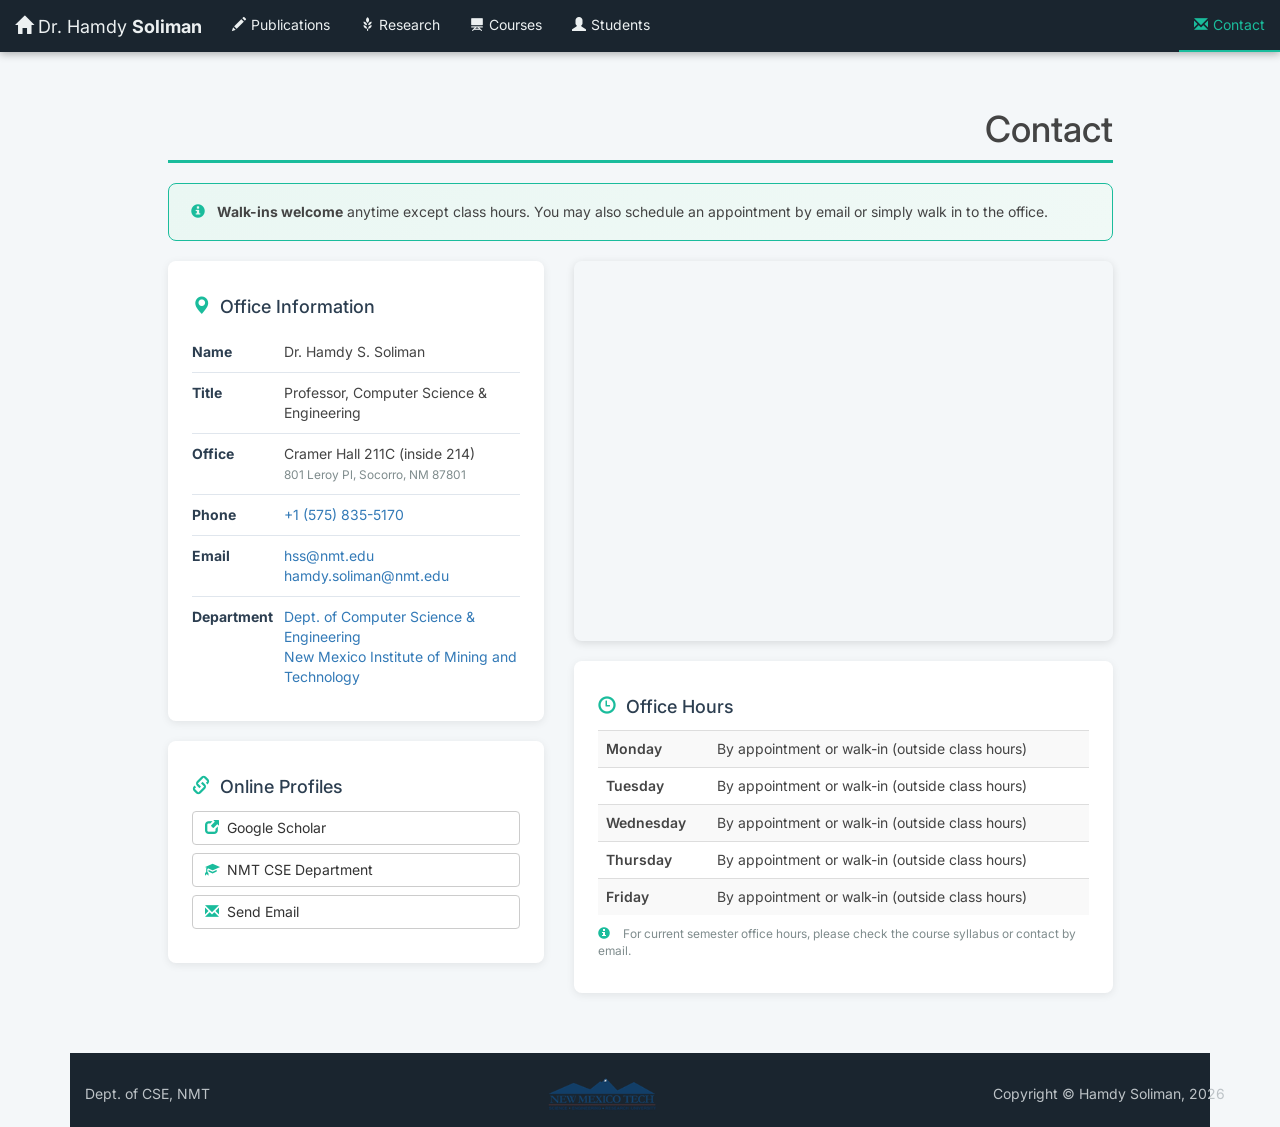
==== contact.html @ b4e38927 "Add files via upload" ====
<!DOCTYPE html>
<html lang="en">
<head>
  <meta charset="utf-8">
  <meta name="viewport" content="width=device-width, initial-scale=1">
  <title>Contact — Dr. Hamdy Soliman</title>
  <link rel="shortcut icon" href="doc_images/_head.png">
  <link rel="stylesheet" href="https://maxcdn.bootstrapcdn.com/bootstrap/3.3.7/css/bootstrap.min.css">
  <link rel="stylesheet" href="shared.css">
  <style>
    .contact-card { background:#fff; border-radius:8px; padding:24px; box-shadow:0 2px 8px rgba(0,0,0,.08); margin-bottom:20px; }
    .contact-card .glyphicon { color:var(--teal); margin-right:10px; }
    .contact-row { padding:10px 0; border-bottom:1px solid var(--border); display:flex; align-items:flex-start; gap:12px; }
    .contact-row:last-child { border-bottom:none; }
    .contact-label { font-weight:700; color:var(--navy); min-width:80px; }
    .contact-value { color:var(--text); }
    .map-container { border-radius:8px; overflow:hidden; box-shadow:0 2px 8px rgba(0,0,0,.12); margin-bottom:20px; }
    .hours-table td { padding:8px 12px; }
    .hours-table tr:nth-child(odd) { background:#f9f9f9; }
    .info-box { background:linear-gradient(135deg,#eaf7f3,#f0f9f6); border:1px solid var(--teal); border-radius:8px; padding:18px 22px; margin-bottom:20px; }
  </style>
</head>
<body>

<nav class="navbar navbar-custome navbar-default navbar-fixed-top" role="navigation">
  <div class="container-fluid">
    <div class="navbar-header">
      <button type="button" class="navbar-toggle collapsed" data-toggle="collapse" data-target="#nav-main">
        <span class="icon-bar"></span><span class="icon-bar"></span><span class="icon-bar"></span>
      </button>
      <a class="navbar-brand" href="index.html">
        <span class="glyphicon glyphicon-home glyphicon_extra_padding"></span>Dr. Hamdy <strong>Soliman</strong>
      </a>
    </div>
    <div class="collapse navbar-collapse" id="nav-main">
      <ul class="nav navbar-nav">
        <li><a href="publications.html"><span class="glyphicon glyphicon-pencil glyphicon_extra_padding"></span>Publications</a></li>
        <li><a href="research.html"><span class="glyphicon glyphicon-grain glyphicon_extra_padding"></span>Research</a></li>
        <li><a href="courses.html"><span class="glyphicon glyphicon-blackboard glyphicon_extra_padding"></span>Courses</a></li>
        <li><a href="students.html"><span class="glyphicon glyphicon-user glyphicon_extra_padding"></span>Students</a></li>
      </ul>
      <ul class="nav navbar-nav navbar-right">
        <li class="active"><a href="contact.html"><span class="glyphicon glyphicon-envelope glyphicon_extra_padding"></span>Contact</a></li>
      </ul>
    </div>
  </div>
</nav>

<div class="container">
  <div class="row">
    <div class="col-md-10 col-md-offset-1">

      <div class="row fade-in one">
        <div class="col-lg-12">
          <h1 class="page-header text-right">Contact</h1>
        </div>
      </div>

      <!-- Info box -->
      <div class="info-box fade-in two">
        <span class="glyphicon glyphicon-info-sign" style="color:var(--teal);margin-right:8px;"></span>
        <strong>Walk-ins welcome</strong> anytime except class hours. You may also schedule an appointment by email or simply walk in to the office.
      </div>

      <div class="row fade-in two">

        <!-- Contact details -->
        <div class="col-md-5">
          <div class="contact-card">
            <h4 style="color:var(--navy);margin-bottom:16px;">
              <span class="glyphicon glyphicon-map-marker"></span>Office Information
            </h4>

            <div class="contact-row">
              <span class="contact-label">Name</span>
              <span class="contact-value">Dr. Hamdy S. Soliman</span>
            </div>
            <div class="contact-row">
              <span class="contact-label">Title</span>
              <span class="contact-value">Professor, Computer Science &amp; Engineering</span>
            </div>
            <div class="contact-row">
              <span class="contact-label">Office</span>
              <span class="contact-value">Cramer Hall 211C (inside 214)<br>
                <small style="color:var(--muted);">801 Leroy Pl, Socorro, NM 87801</small>
              </span>
            </div>
            <div class="contact-row">
              <span class="contact-label">Phone</span>
              <span class="contact-value">
                <a href="tel:+15758355170">+1 (575) 835-5170</a>
              </span>
            </div>
            <div class="contact-row">
              <span class="contact-label">Email</span>
              <span class="contact-value">
                <a href="mailto:hss@nmt.edu">hss@nmt.edu</a><br>
                <a href="mailto:hamdy.soliman@nmt.edu">hamdy.soliman@nmt.edu</a>
              </span>
            </div>
            <div class="contact-row">
              <span class="contact-label">Department</span>
              <span class="contact-value">
                <a href="https://www.cs.nmt.edu/" target="_blank">Dept. of Computer Science &amp; Engineering</a><br>
                <a href="http://www.nmt.edu/" target="_blank">New Mexico Institute of Mining and Technology</a>
              </span>
            </div>
          </div>

          <!-- Quick links -->
          <div class="contact-card">
            <h4 style="color:var(--navy);margin-bottom:14px;">
              <span class="glyphicon glyphicon-link"></span>Online Profiles
            </h4>
            <p>
              <a href="https://scholar.google.com/citations?user=3aSBCKQAAAAJ&hl=en" target="_blank" class="btn btn-default btn-block" style="margin-bottom:8px;text-align:left;">
                <span class="glyphicon glyphicon-new-window" style="margin-right:8px;"></span>Google Scholar
              </a>
              <a href="https://www.cs.nmt.edu/" target="_blank" class="btn btn-default btn-block" style="margin-bottom:8px;text-align:left;">
                <span class="glyphicon glyphicon-education" style="margin-right:8px;"></span>NMT CSE Department
              </a>
              <a href="mailto:hss@nmt.edu" class="btn btn-default btn-block" style="text-align:left;">
                <span class="glyphicon glyphicon-envelope" style="margin-right:8px;color:var(--teal);"></span>Send Email
              </a>
            </p>
          </div>
        </div>

        <!-- Map + office hours -->
        <div class="col-md-7">

          <!-- Google Map -->
          <div class="map-container">
            <iframe
              src="https://www.google.com/maps/embed?pb=!1m18!1m12!1m3!1d3283.9!2d-106.905184!3d34.066807!2m3!1f0!2f0!3f0!3m2!1i1024!2i768!4f13.1!3m3!1m2!1s0x86d0e4b6b6b6b6b7%3A0x0!2sCramer+Hall%2C+New+Mexico+Tech!5e0!3m2!1sen!2sus!4v1234567890"
              width="100%" height="380" style="border:0;display:block;" allowfullscreen="" loading="lazy"
              referrerpolicy="no-referrer-when-downgrade">
            </iframe>
          </div>

          <!-- Office hours -->
          <div class="contact-card">
            <h4 style="color:var(--navy);margin-bottom:14px;">
              <span class="glyphicon glyphicon-time"></span>Office Hours
            </h4>
            <table class="table hours-table" style="margin-bottom:0;">
              <tbody>
                <tr>
                  <td style="font-weight:600;">Monday</td>
                  <td>By appointment or walk-in (outside class hours)</td>
                </tr>
                <tr>
                  <td style="font-weight:600;">Tuesday</td>
                  <td>By appointment or walk-in (outside class hours)</td>
                </tr>
                <tr>
                  <td style="font-weight:600;">Wednesday</td>
                  <td>By appointment or walk-in (outside class hours)</td>
                </tr>
                <tr>
                  <td style="font-weight:600;">Thursday</td>
                  <td>By appointment or walk-in (outside class hours)</td>
                </tr>
                <tr>
                  <td style="font-weight:600;">Friday</td>
                  <td>By appointment or walk-in (outside class hours)</td>
                </tr>
              </tbody>
            </table>
            <p style="margin-top:10px;font-size:.85em;color:var(--muted);">
              <span class="glyphicon glyphicon-info-sign"></span>
              For current semester office hours, please check the course syllabus or contact by email.
            </p>
          </div>

        </div>
      </div>

    </div>
  </div>

  <footer class="site-footer">
    <div class="container">
      <div class="footer-inner">
        <a href="https://www.cs.nmt.edu/" target="_blank">Dept. of CSE, NMT</a>
        <a href="http://www.nmt.edu/" target="_blank">
          <img src="doc_images/nmt_logo.png" alt="New Mexico Tech" style="height:34px;">
        </a>
        <span>Copyright &copy; Hamdy Soliman, 2026</span>
      </div>
    </div>
  </footer>
</div>

<a id="back-to-top" href="#" class="btn" role="button">
  <span class="glyphicon glyphicon-chevron-up"></span>
</a>

<script src="https://ajax.googleapis.com/ajax/libs/jquery/1.12.4/jquery.min.js"></script>
<script src="https://maxcdn.bootstrapcdn.com/bootstrap/3.3.7/js/bootstrap.min.js"></script>
<script>
$(window).scroll(function(){ $('#back-to-top').toggle($(this).scrollTop() > 200); });
$('#back-to-top').click(function(){ $('html,body').animate({scrollTop:0},400); return false; });
</script>
</body>
</html>
---- shared.css ----
/* ===== Dr. Hamdy Soliman Academic Website ===== */
@import url('https://fonts.googleapis.com/css2?family=Inter:wght@300;400;600;700&display=swap');

:root {
  --teal: #1abc9c;
  --teal-dark: #16a085;
  --navy: #2c3e50;
  --navy-dark: #1a252f;
  --light: #f4f7f9;
  --text: #444;
  --muted: #7f8c8d;
  --border: #e0e6ed;
}

body { padding-top: 70px; background: var(--light); font-family: 'Inter', 'Helvetica Neue', Arial, sans-serif; color: var(--text); }

/* ---- Navbar ---- */
.navbar-custome { background: var(--navy-dark); border: none; box-shadow: 0 2px 8px rgba(0,0,0,.3); }
.navbar-custome .navbar-brand, .navbar-custome .nav>li>a { color: #ecf0f1 !important; }
.navbar-custome .nav>li>a:hover, .navbar-custome .navbar-brand:hover { color: var(--teal) !important; background: transparent; }
.navbar-custome .nav>li.active>a { color: var(--teal) !important; background: transparent; border-bottom: 2px solid var(--teal); }
.glyphicon_extra_padding { margin-right: 5px; }

/* ---- Section headers ---- */
.section-header { background: linear-gradient(90deg, var(--navy), #34495e); color: #fff !important; border-radius: 6px; padding: 12px 18px; margin: 24px 0 14px; font-size: 1em; font-weight: 600; }
.section-header .glyphicon { margin-right: 8px; }

/* ---- Page header ---- */
.page-header { border-bottom: 3px solid var(--teal); padding-bottom: 10px; }

/* ---- Fade animations ---- */
.fade-in { animation: fadeIn .6s ease both; }
.one  { animation-delay: .1s; } .two  { animation-delay: .25s; }
.three{ animation-delay: .4s; } .four { animation-delay: .55s; }
@keyframes fadeIn { from { opacity:0; transform:translateY(12px); } to { opacity:1; transform:translateY(0); } }

/* ---- Cards ---- */
.card { background:#fff; border-radius:8px; box-shadow:0 2px 8px rgba(0,0,0,.07); padding:22px; margin-bottom:20px; transition:transform .2s,box-shadow .2s; }
.card:hover { transform:translateY(-4px); box-shadow:0 6px 20px rgba(0,0,0,.12); }
.card-icon { font-size:2em; color:var(--teal); display:block; margin-bottom:10px; }
.card h4 { color:var(--navy); margin-bottom:6px; }
.card p { color:var(--muted); font-size:.88em; margin:0; }

/* ---- Publications ---- */
.pub-row td { padding:12px 8px; vertical-align:top; border-top:1px solid var(--border); }
.pub-num { color:var(--muted); font-size:.82em; min-width:32px; padding-top:14px; }
.pub-badge { display:inline-block; background:var(--teal); color:#fff; border-radius:4px; font-size:.7em; padding:2px 8px; margin-bottom:5px; font-weight:600; letter-spacing:.5px; }
.pub-badge.patent { background:#8e44ad; }
.pub-badge.book { background:#e67e22; }
.pub-badge.grant { background:#27ae60; }
.pub-title a { font-weight:600; color:var(--navy); text-decoration:none; }
.pub-title a:hover { color:var(--teal); }
.pub-meta { font-size:.83em; color:var(--muted); margin-top:3px; }
.pub-year { color:#999; }
.pub-new { display:inline-block; background:#e74c3c; color:#fff; font-size:.65em; padding:1px 6px; border-radius:10px; margin-left:6px; vertical-align:middle; font-weight:700; animation: pulse 2s infinite; }
@keyframes pulse { 0%,100%{opacity:1} 50%{opacity:.6} }

/* ---- Grant cards ---- */
.grant-card { background:#fff; border-left:4px solid var(--teal); border-radius:6px; padding:16px 20px; margin-bottom:14px; box-shadow:0 1px 4px rgba(0,0,0,.06); }
.grant-card.pi { border-left-color:var(--navy); }
.grant-card.co-pi { border-left-color:#8e44ad; }
.grant-title { font-weight:700; color:var(--navy); margin-bottom:5px; font-size:.97em; }
.grant-meta { font-size:.82em; color:var(--muted); margin-top:4px; }
.grant-amount { font-weight:700; color:var(--teal); }

/* ---- Timeline ---- */
.timeline { position:relative; padding:0; list-style:none; }
.timeline::before { content:''; position:absolute; left:50%; width:3px; background:var(--teal); top:0; bottom:0; margin-left:-1.5px; }
.timeline-item { margin-bottom:28px; position:relative; }
.timeline-item::after { content:''; display:table; clear:both; }
.timeline-badge { width:40px; height:40px; border-radius:50%; background:var(--teal); color:#fff; display:flex; align-items:center; justify-content:center; position:absolute; left:50%; margin-left:-20px; top:8px; z-index:2; font-size:.8em; font-weight:700; box-shadow:0 2px 6px rgba(0,0,0,.2); }
.timeline-panel { width:44%; background:#fff; border-radius:8px; padding:14px 18px; box-shadow:0 2px 8px rgba(0,0,0,.07); position:relative; }
.timeline-panel::after { content:''; position:absolute; top:18px; width:0; height:0; border-style:solid; }
.timeline-item:nth-child(odd) .timeline-panel { float:left; }
.timeline-item:nth-child(odd) .timeline-panel::after { right:-10px; border-width:10px 0 10px 10px; border-color:transparent transparent transparent #fff; }
.timeline-item:nth-child(even) .timeline-panel { float:right; }
.timeline-item:nth-child(even) .timeline-panel::after { left:-10px; border-width:10px 10px 10px 0; border-color:transparent #fff transparent transparent; }
.timeline-title { font-weight:700; color:var(--navy); font-size:.95em; margin-bottom:4px; }
.timeline-year { color:var(--teal); font-weight:700; font-size:.85em; }
.timeline-body { font-size:.83em; color:var(--muted); margin-top:4px; }
@media(max-width:768px){
  .timeline::before{left:30px;}
  .timeline-badge{left:10px;margin-left:0;}
  .timeline-panel{width:calc(100% - 70px);float:right!important;}
  .timeline-panel::after{left:-10px!important;right:auto!important;border-width:10px 10px 10px 0!important;border-color:transparent #fff transparent transparent!important;}
}

/* ---- Stat boxes ---- */
.stat-box { background:var(--navy); color:#fff; border-radius:8px; padding:20px; text-align:center; margin-bottom:16px; }
.stat-box .stat-num { font-size:2.4em; font-weight:700; color:var(--teal); display:block; }
.stat-box .stat-label { font-size:.85em; color:#bdc3c7; margin-top:4px; }

/* ---- Courses ---- */
.badge_spring { display:inline-block;background:#27ae60;color:#fff;border-radius:10px;font-size:.72em;padding:2px 8px;margin-left:4px;font-weight:600; }
.badge_fall   { display:inline-block;background:#e67e22;color:#fff;border-radius:10px;font-size:.72em;padding:2px 8px;margin-left:4px;font-weight:600; }
.badge_underGrad { display:inline-block;background:#2980b9;color:#fff;border-radius:10px;font-size:.72em;padding:2px 8px;margin-left:4px;font-weight:600; }
.badge_grad      { display:inline-block;background:#8e44ad;color:#fff;border-radius:10px;font-size:.72em;padding:2px 8px;margin-left:4px;font-weight:600; }

/* ---- Footer ---- */
.site-footer { background:var(--navy-dark); color:#bdc3c7; padding:24px 0 16px; margin-top:40px; }
.site-footer a { color:#bdc3c7; } .site-footer a:hover { color:var(--teal); }
.site-footer .footer-inner { display:flex; align-items:center; justify-content:space-between; flex-wrap:wrap; gap:12px; }

/* ---- Interest badges ---- */
.interest-badge { display:inline-block; background:#eaf7f3; color:var(--teal); border:1px solid var(--teal); border-radius:20px; padding:4px 14px; margin:4px; font-size:.82em; }

/* ---- Back to top ---- */
#back-to-top { position:fixed; bottom:25px; right:25px; display:none; z-index:9999; border-radius:50%; width:42px; height:42px; line-height:1; padding:10px; background:var(--navy); color:#fff; border:none; box-shadow:0 2px 8px rgba(0,0,0,.3); }
#back-to-top:hover { background:var(--teal); color:#fff; }

/* ---- Transparent well ---- */
.well_with_transparent_bg { background:transparent; border:none; box-shadow:none; padding:8px 0; }

/* ---- Research image ---- */
.research-img { width:100%; border-radius:8px; box-shadow:0 2px 10px rgba(0,0,0,.12); }
.img-caption { text-align:center; color:var(--muted); font-size:.8em; margin-top:6px; }
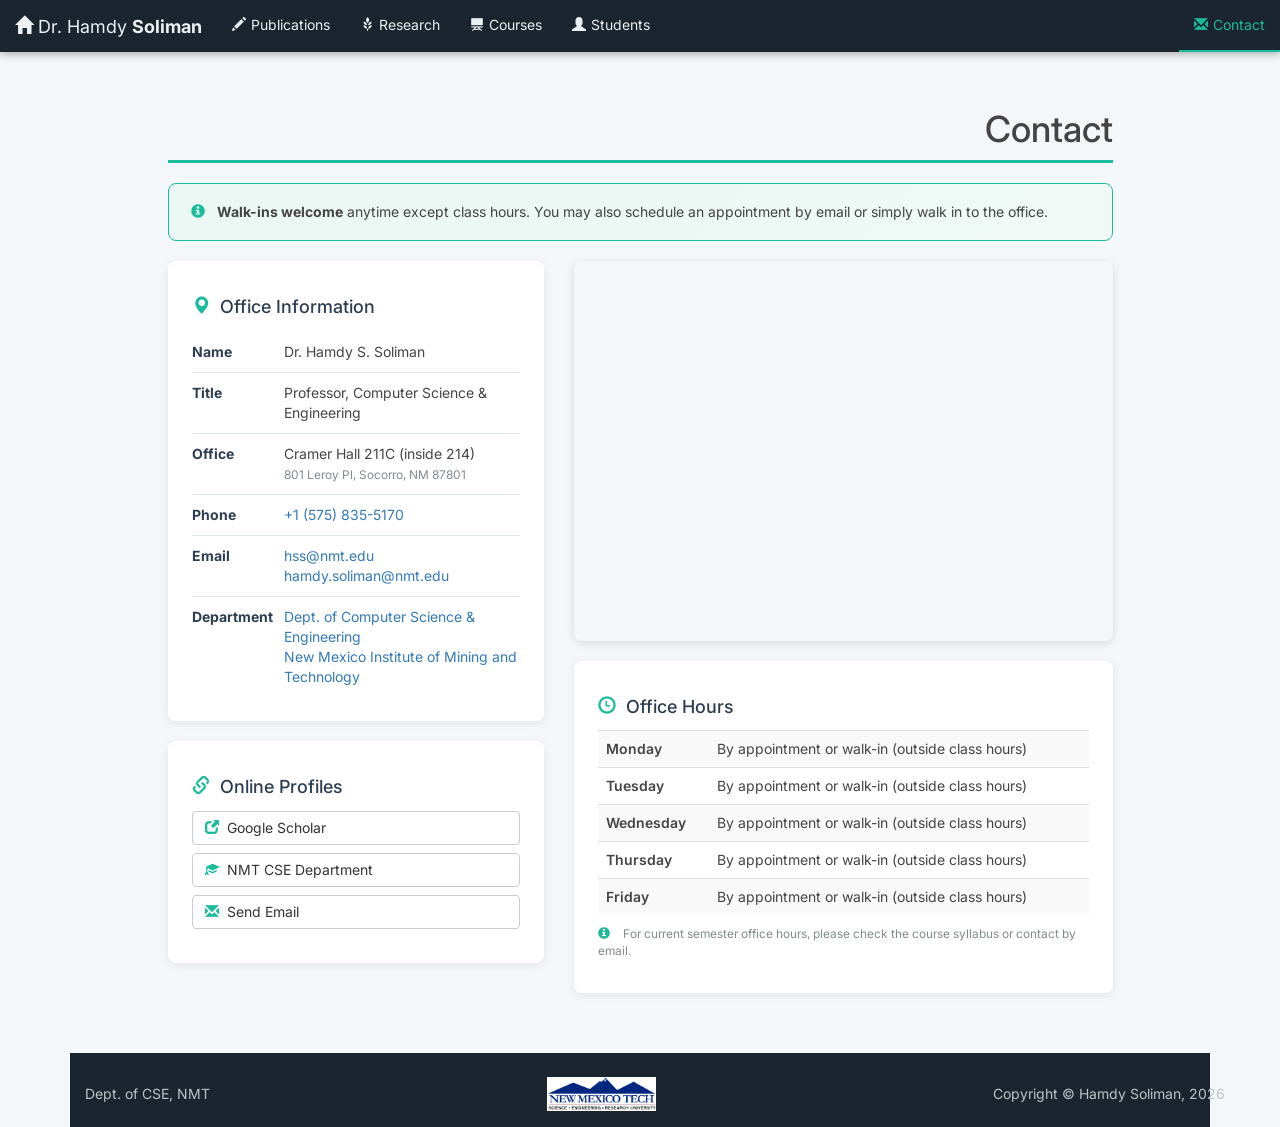
==== commit d36ba120: "Update NMT logo image source in contact.html" ====
--- a/contact.html
+++ b/contact.html
@@ -184,7 +184,7 @@
       <div class="footer-inner">
         <a href="https://www.cs.nmt.edu/" target="_blank">Dept. of CSE, NMT</a>
         <a href="http://www.nmt.edu/" target="_blank">
-          <img src="doc_images/nmt_logo.png" alt="New Mexico Tech" style="height:34px;">
+          <img src="nmt_logo.jpg" alt="New Mexico Tech" style="height:34px;">
         </a>
         <span>Copyright &copy; Hamdy Soliman, 2026</span>
       </div>
